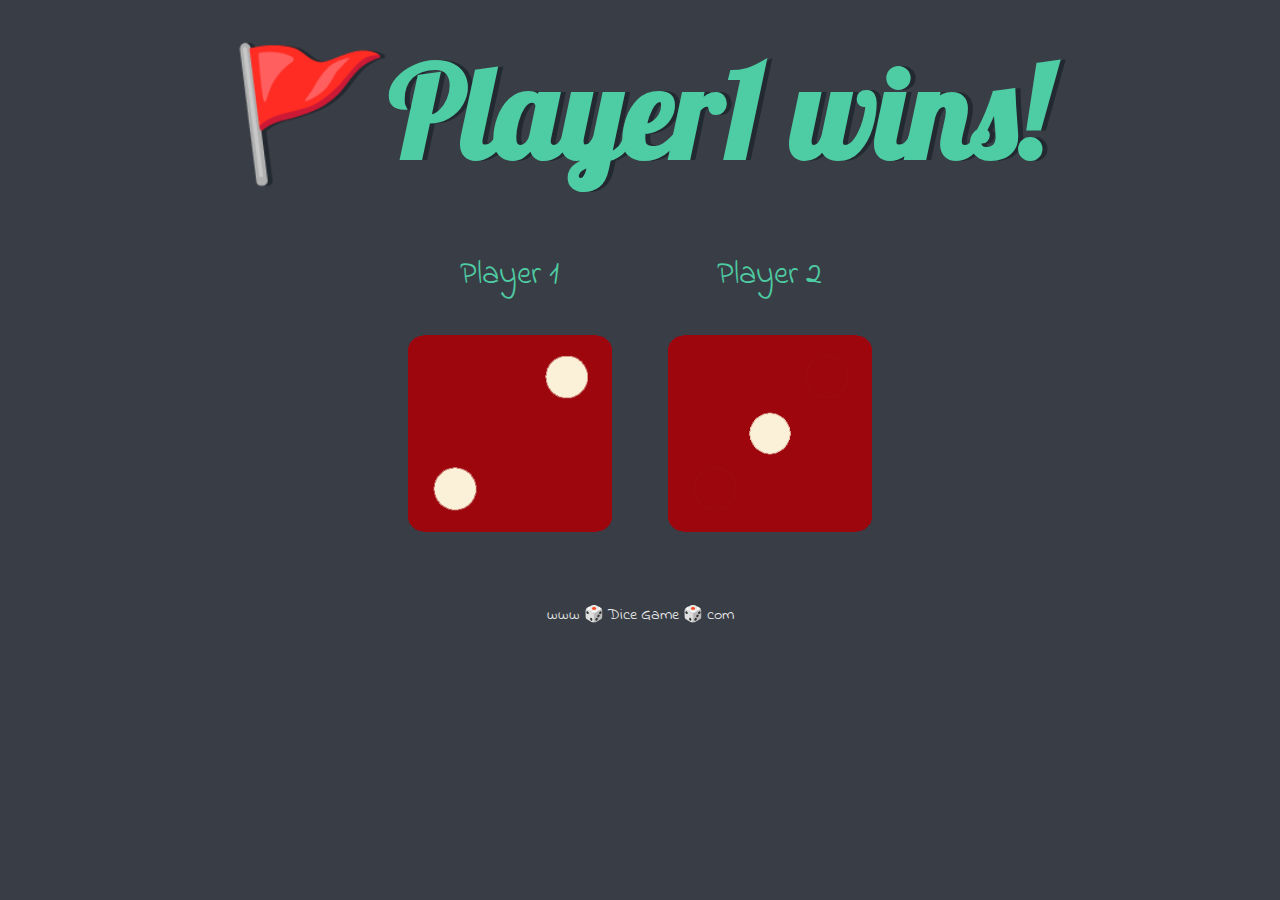
==== index.html @ 802cd35e "Rename dicee.html to index.html" ====
<!DOCTYPE html>
<html lang="en" dir="ltr">
  <head>
    <meta charset="utf-8">
    <title>Dicee</title>
    <link rel="stylesheet" href="styles.css">
    <link href="https://fonts.googleapis.com/css?family=Indie+Flower|Lobster" rel="stylesheet">

  </head>
  <body>

    <div class="container">
      <h1>Refresh Me</h1>

      <div class="dice">
        <p>Player 1</p>
        <img class="img1" src="images/dice6.png">
      </div>

      <div class="dice">
        <p>Player 2</p>
        <img class="img2" src="images/dice6.png">
      </div>

    </div>

    <script type="text/javascript" src="index.js"></script>
  </body>

  <footer>
    www 🎲 Dice Game 🎲 com
  </footer>
</html>
---- styles.css ----
.container {
  width: 70%;
  margin: auto;
  text-align: center;
}

.dice {
  text-align: center;
  display: inline-block;
}

body {
  background-color: #393E46;
}

h1 {
  margin: 30px;
  font-family: 'Lobster', cursive;
  text-shadow: 5px 0 #232931;
  font-size: 8rem;
  color: #4ECCA3;
}

p {
  font-size: 2rem;
  color: #4ECCA3;
  font-family: 'Indie Flower', cursive;
}

img {
  width: 80%;
}

footer {
  margin-top: 5%;
  color: #EEEEEE;
  text-align: center;
  font-family: 'Indie Flower', cursive;

}
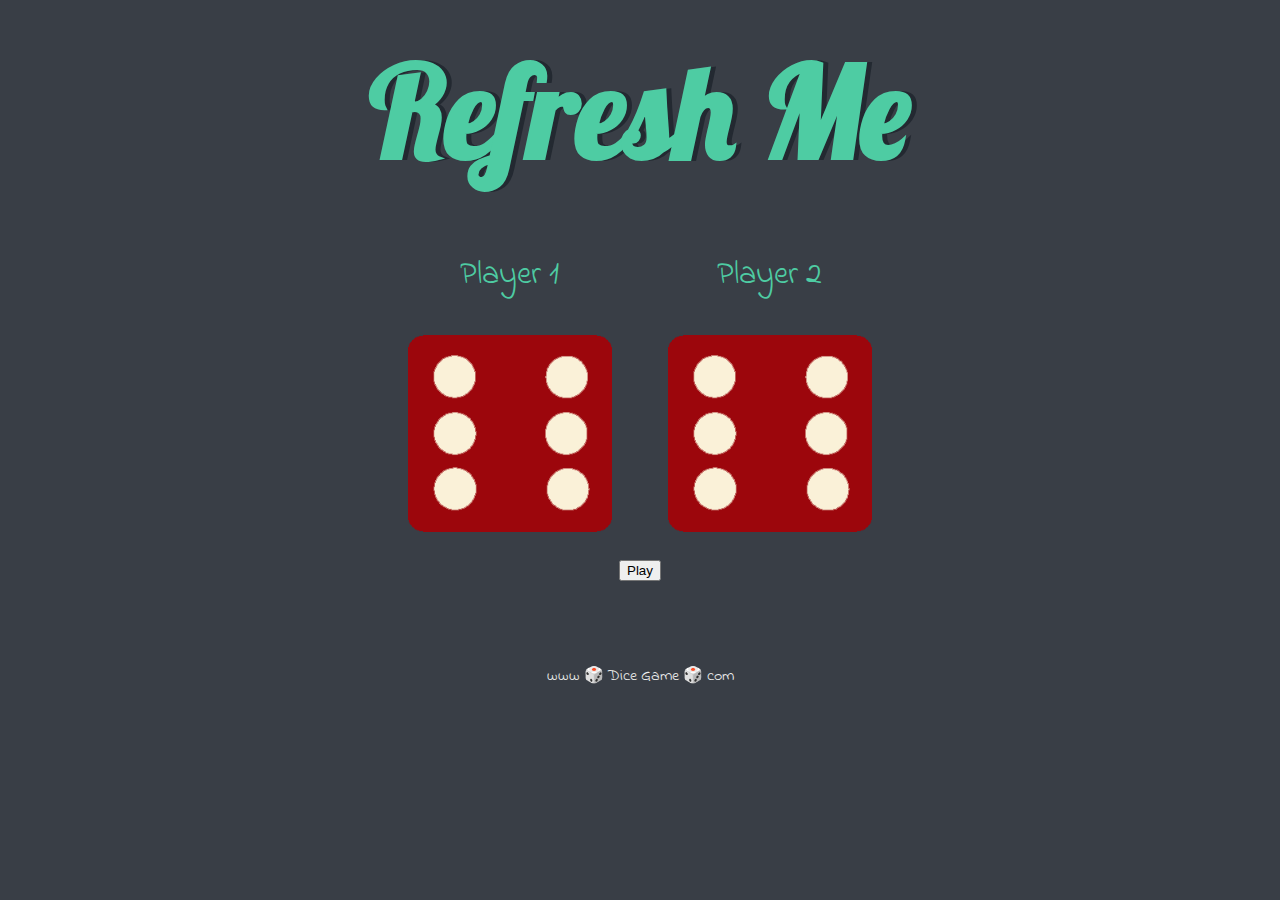
==== commit f78277e1: "Update index.html" ====
--- a/index.html
+++ b/index.html
@@ -21,6 +21,8 @@
         <p>Player 2</p>
         <img class="img2" src="images/dice6.png">
       </div>
+      <br>
+      <button class="btn btn-success btn-lg btn-block playButton"type="button">Play</button>
 
     </div>
 
--- a/styles.css
+++ b/styles.css
@@ -38,3 +38,7 @@
   font-family: 'Indie Flower', cursive;
 
 }
+
+.playButton{
+  margin: 20px 20px;
+}
